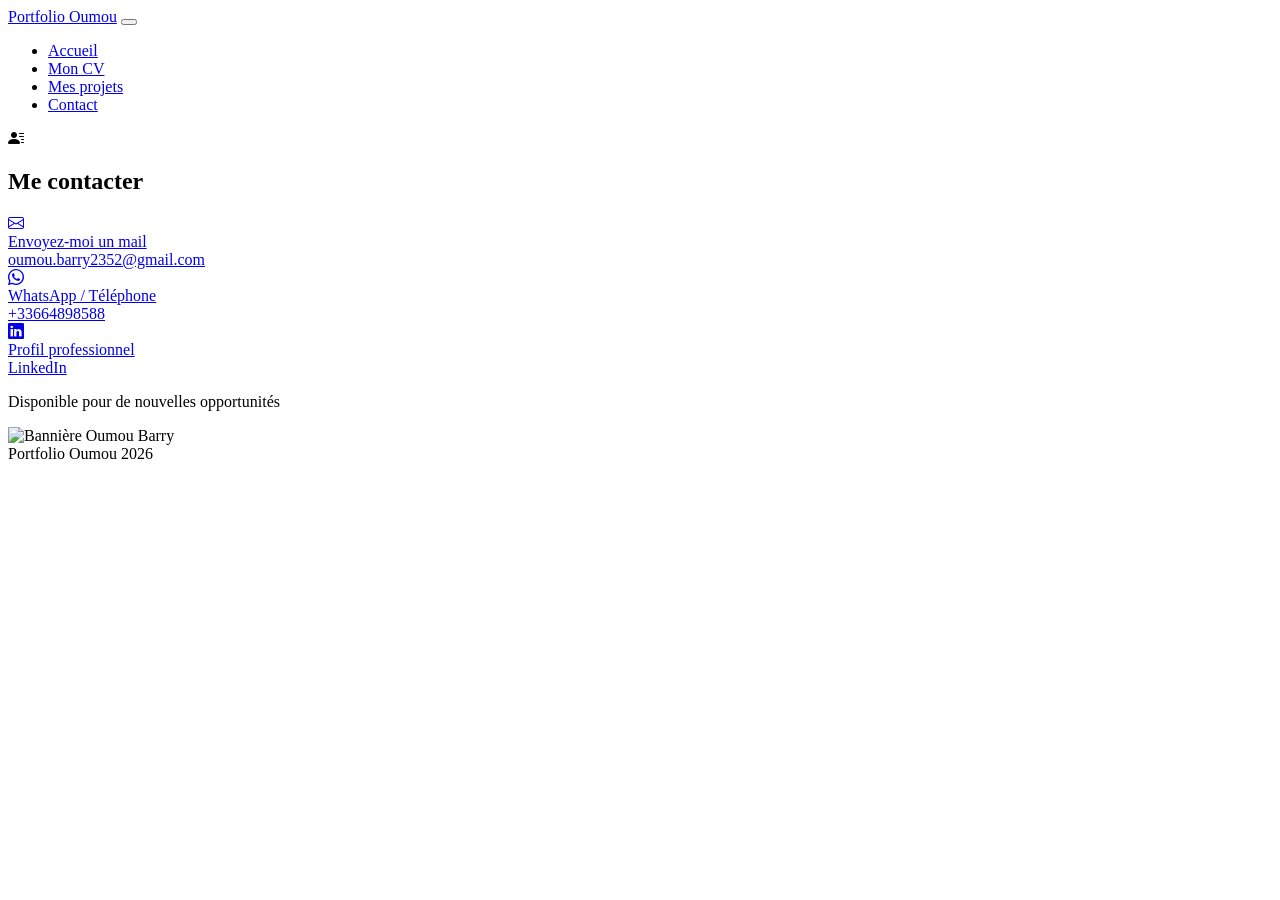
==== contact.html @ ee3b80b9 "Add files via upload" ====
<!DOCTYPE html>
<html lang="fr">
    <head>
        <meta charset="utf-8" />
        <meta name="viewport" content="width=device-width, initial-scale=1, shrink-to-fit=no" />
        <title>Contact - Portfolio Oumou</title>
        <link rel="icon" type="image/x-icon" href="assets/favicon.ico" />
        <link rel="preconnect" href="https://fonts.googleapis.com" />
        <link rel="preconnect" href="https://fonts.gstatic.com" crossorigin />
        <link href="https://fonts.googleapis.com/css2?family=Plus+Jakarta+Sans:wght@100;200;300;400;500;600;700;800;900&amp;display=swap" rel="stylesheet" />
        <link href="https://cdn.jsdelivr.net/npm/bootstrap-icons@1.8.1/font/bootstrap-icons.css" rel="stylesheet" />
        <link href="css/styles.css" rel="stylesheet" />
    </head>
    <body class="d-flex flex-column h-100">
        <main class="flex-shrink-0">
            <nav class="navbar navbar-expand-lg navbar-light bg-white py-3">
                <div class="container px-5">
                    <a class="navbar-brand" href="index.html"><span class="fw-bolder text-primary">Portfolio Oumou</span></a>
                    <button class="navbar-toggler" type="button" data-bs-toggle="collapse" data-bs-target="#navbarSupportedContent" aria-controls="navbarSupportedContent" aria-expanded="false" aria-label="Toggle navigation"><span class="navbar-toggler-icon"></span></button>
                    <div class="collapse navbar-collapse" id="navbarSupportedContent">
                        <ul class="navbar-nav ms-auto mb-2 mb-lg-0 small fw-bolder">
                            <li class="nav-item"><a class="nav-link" href="index.html">Accueil</a></li>
                            <li class="nav-item"><a class="nav-link" href="resume.html">Mon CV</a></li>
                            <li class="nav-item"><a class="nav-link" href="projects.html">Mes projets</a></li>
                            <li class="nav-item"><a class="nav-link" href="contact.html">Contact</a></li>
                        </ul>
                    </div>
                </div>
            </nav>
            
            <section class="py-5">
                <div class="container px-5">
                    <div class="bg-light rounded-4 py-5 px-4 px-md-5">
                        <div class="text-center mb-5">
                            <div class="feature bg-primary bg-gradient-primary-to-secondary text-white rounded-3 mb-3"><i class="bi bi-person-lines-fill"></i></div>
                            <h1 class="fw-bolder">Me contacter</h1>
                            <p class="lead fw-normal text-muted mb-0"></p>
                        </div>
                        <div class="row gx-5 justify-content-center">
                            <div class="col-lg-8 col-xl-6">
                                
                                <div class="d-grid gap-3">
                                    
                                    <a href="mailto:oumou.barry2352@gmail.com" class="text-decoration-none shadow-sm">
                                        <div class="d-flex align-items-center p-4 bg-white rounded-4 border-start border-primary border-4">
                                            <div class="feature bg-primary text-white rounded-3 me-3"><i class="bi bi-envelope"></i></div>
                                            <div>
                                                <div class="small text-muted">Envoyez-moi un mail</div>
                                                <div class="fw-bold text-dark">oumou.barry2352@gmail.com</div>
                                            </div>
                                        </div>
                                    </a>

                                    <a href="https://wa.me/33664898588" class="text-decoration-none shadow-sm" target="_blank">
                                        <div class="d-flex align-items-center p-4 bg-white rounded-4 border-start border-success border-4">
                                            <div class="feature bg-success text-white rounded-3 me-3"><i class="bi bi-whatsapp"></i></div>
                                            <div>
                                                <div class="small text-muted">WhatsApp / Téléphone</div>
                                                <div class="fw-bold text-dark">+33664898588</div>
                                            </div>
                                        </div>
                                    </a>

                                    <a href="https://www.linkedin.com/in/@oumou-barry-8281a530" class="text-decoration-none shadow-sm" target="_blank">
                                        <div class="d-flex align-items-center p-4 bg-white rounded-4 border-start border-info border-4">
                                            <div class="feature bg-info text-white rounded-3 me-3"><i class="bi bi-linkedin"></i></div>
                                            <div>
                                                <div class="small text-muted">Profil professionnel</div>
                                                <div class="fw-bold text-dark">LinkedIn</div>
                                            </div>
                                        </div>
                                    </a>

                                </div>

                                <div class="text-center mt-5">
                                    <p class="text-muted small italic text-uppercase fw-bold">Disponible pour de nouvelles opportunités</p>
                                </div>
                            </div>
                        </div>
                    </div>
                </div>
            </section>
        </main>

        <footer class="bg-white py-4 mt-auto">
            <div class="container px-5">
        <div class="row justify-content-center">
            <div class="col-lg-10">
                <img class="img-fluid rounded-4 shadow-lg" src="assets/oumou fun.jpeg" alt="Bannière Oumou Barry" />
            </div>
        </div>
    </div>
            <div class="container px-5">
                <div class="row align-items-center justify-content-between flex-column flex-sm-row">
                    <div class="col-auto"><div class="small m-0 text-muted">Portfolio Oumou 2026</div></div>
                </div>
            </div>
            
        </footer>

        <script src="https://cdn.jsdelivr.net/npm/bootstrap@5.2.3/dist/js/bootstrap.bundle.min.js"></script>
    </body>
</html>
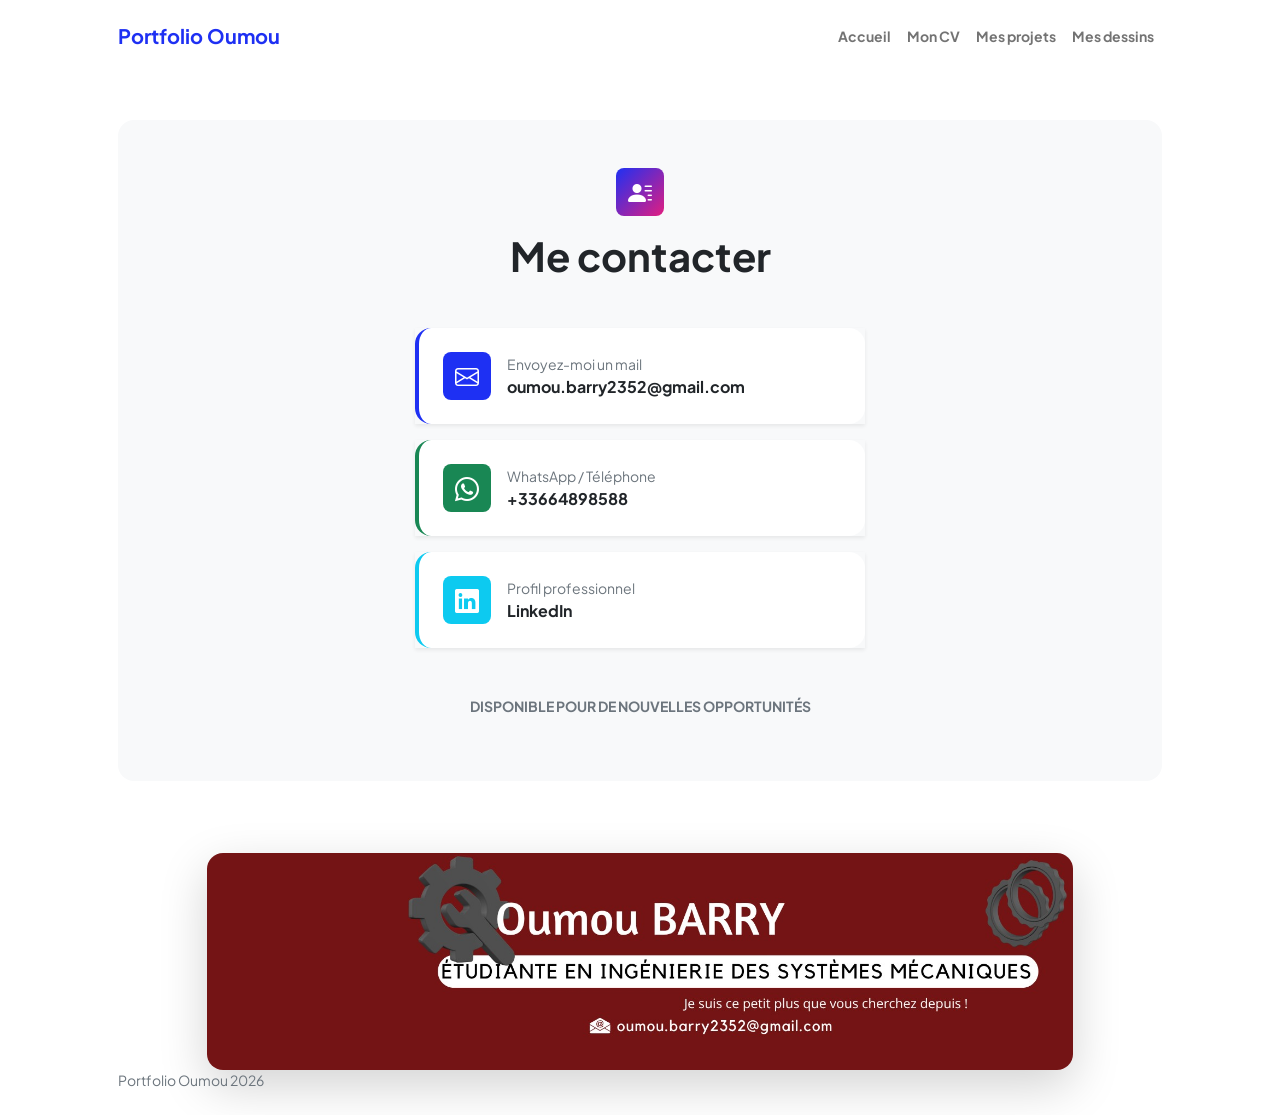
==== commit 74cbc628: "Add files via upload" ====
--- a/contact.html
+++ b/contact.html
@@ -22,7 +22,7 @@
                             <li class="nav-item"><a class="nav-link" href="index.html">Accueil</a></li>
                             <li class="nav-item"><a class="nav-link" href="resume.html">Mon CV</a></li>
                             <li class="nav-item"><a class="nav-link" href="projects.html">Mes projets</a></li>
-                            <li class="nav-item"><a class="nav-link" href="contact.html">Contact</a></li>
+                            <li class="nav-item"><a class="nav-link" href="dessins.html">Mes dessins</a></li>
                         </ul>
                     </div>
                 </div>
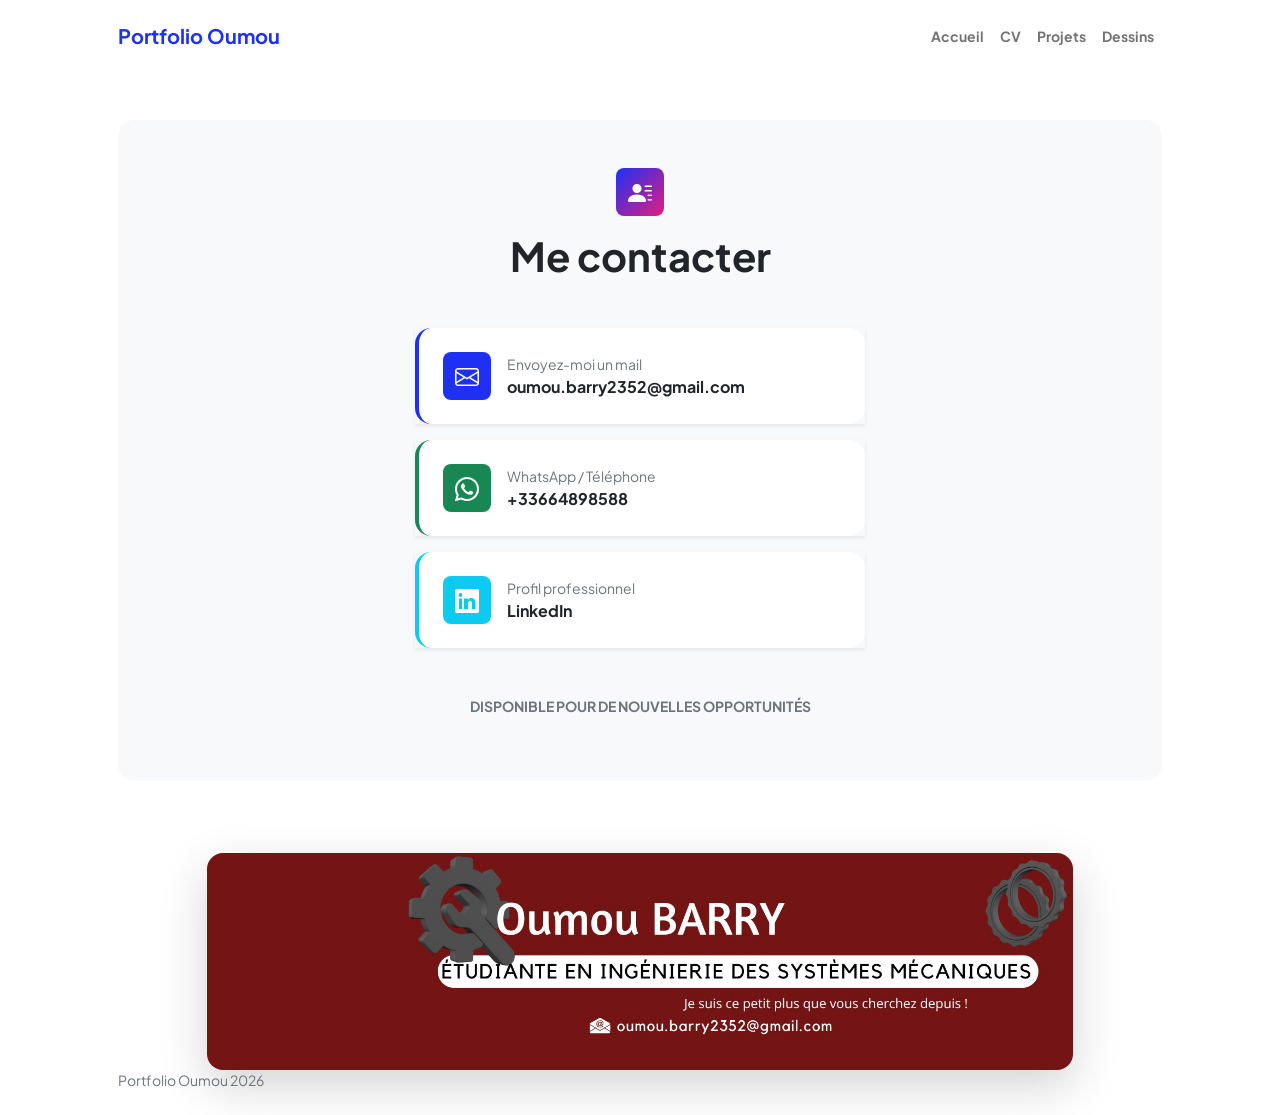
==== commit 7bc57a24: "Add files via upload" ====
--- a/contact.html
+++ b/contact.html
@@ -20,9 +20,9 @@
                     <div class="collapse navbar-collapse" id="navbarSupportedContent">
                         <ul class="navbar-nav ms-auto mb-2 mb-lg-0 small fw-bolder">
                             <li class="nav-item"><a class="nav-link" href="index.html">Accueil</a></li>
-                            <li class="nav-item"><a class="nav-link" href="resume.html">Mon CV</a></li>
-                            <li class="nav-item"><a class="nav-link" href="projects.html">Mes projets</a></li>
-                            <li class="nav-item"><a class="nav-link" href="dessins.html">Mes dessins</a></li>
+                            <li class="nav-item"><a class="nav-link" href="resume.html">CV</a></li>
+                            <li class="nav-item"><a class="nav-link" href="projects.html">Projets</a></li>
+                            <li class="nav-item"><a class="nav-link" href="dessins.html">Dessins</a></li>
                         </ul>
                     </div>
                 </div>
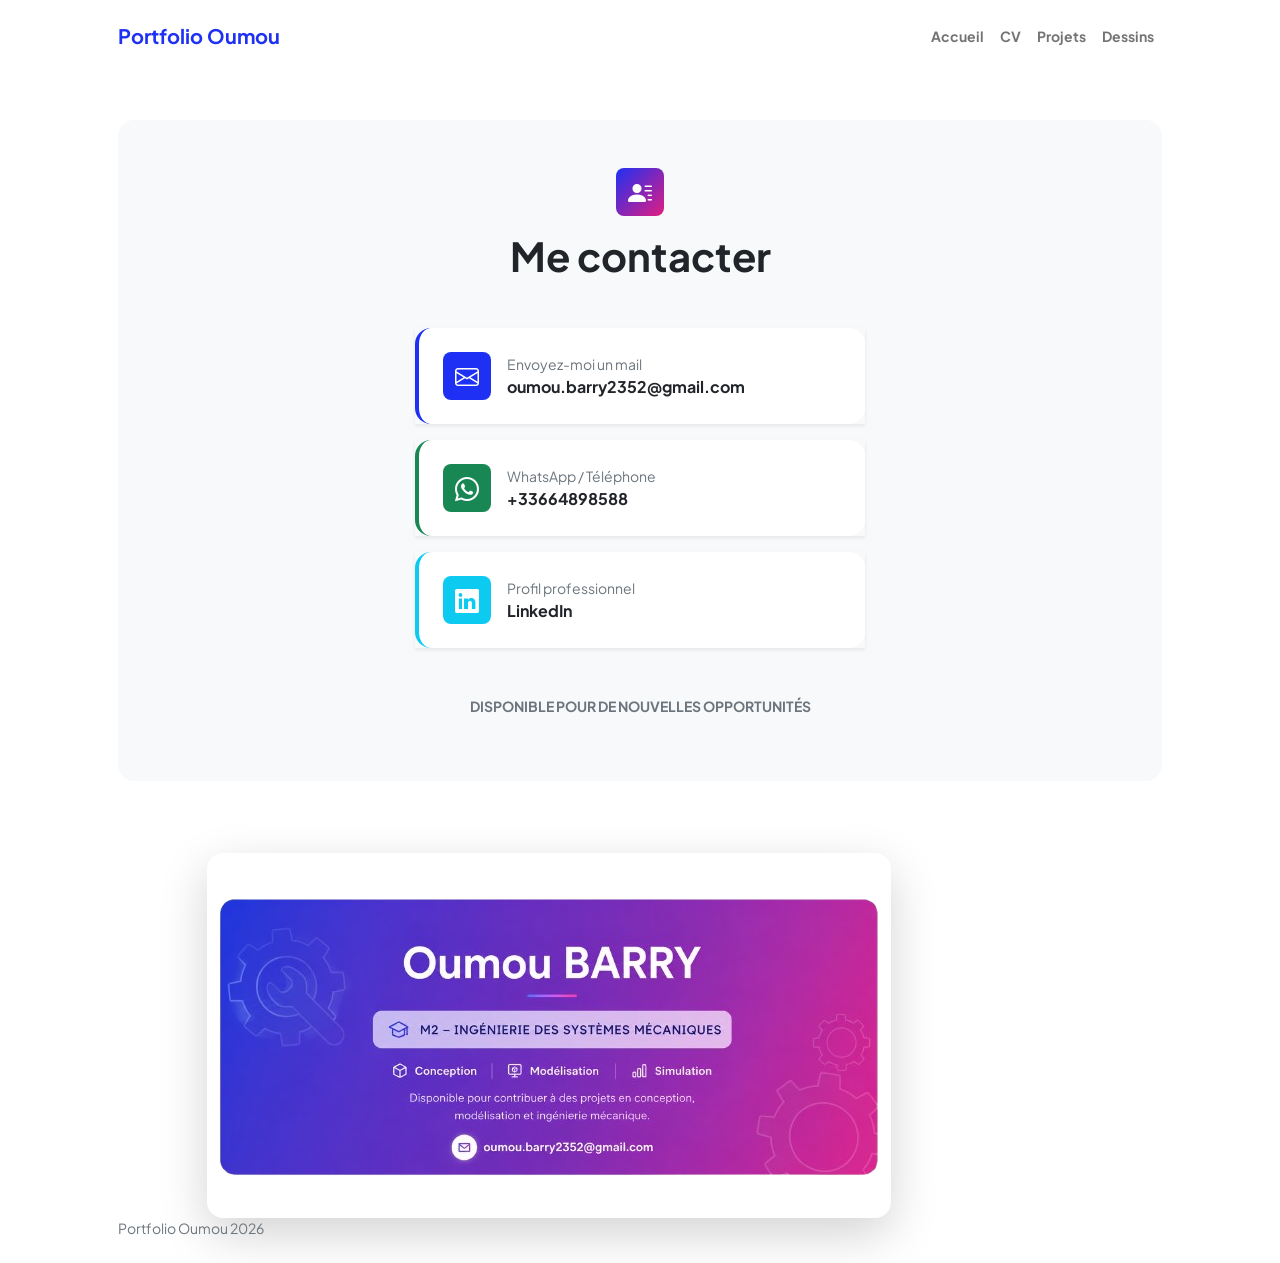
==== commit 1a53a377: "Add files via upload" ====
--- a/contact.html
+++ b/contact.html
@@ -87,7 +87,7 @@
             <div class="container px-5">
         <div class="row justify-content-center">
             <div class="col-lg-10">
-                <img class="img-fluid rounded-4 shadow-lg" src="assets/oumou fun.jpeg" alt="Bannière Oumou Barry" />
+                <img class="img-fluid rounded-4 shadow-lg" src="assets/Bandoulière.png" alt="Bannière Oumou Barry" />
             </div>
         </div>
     </div>
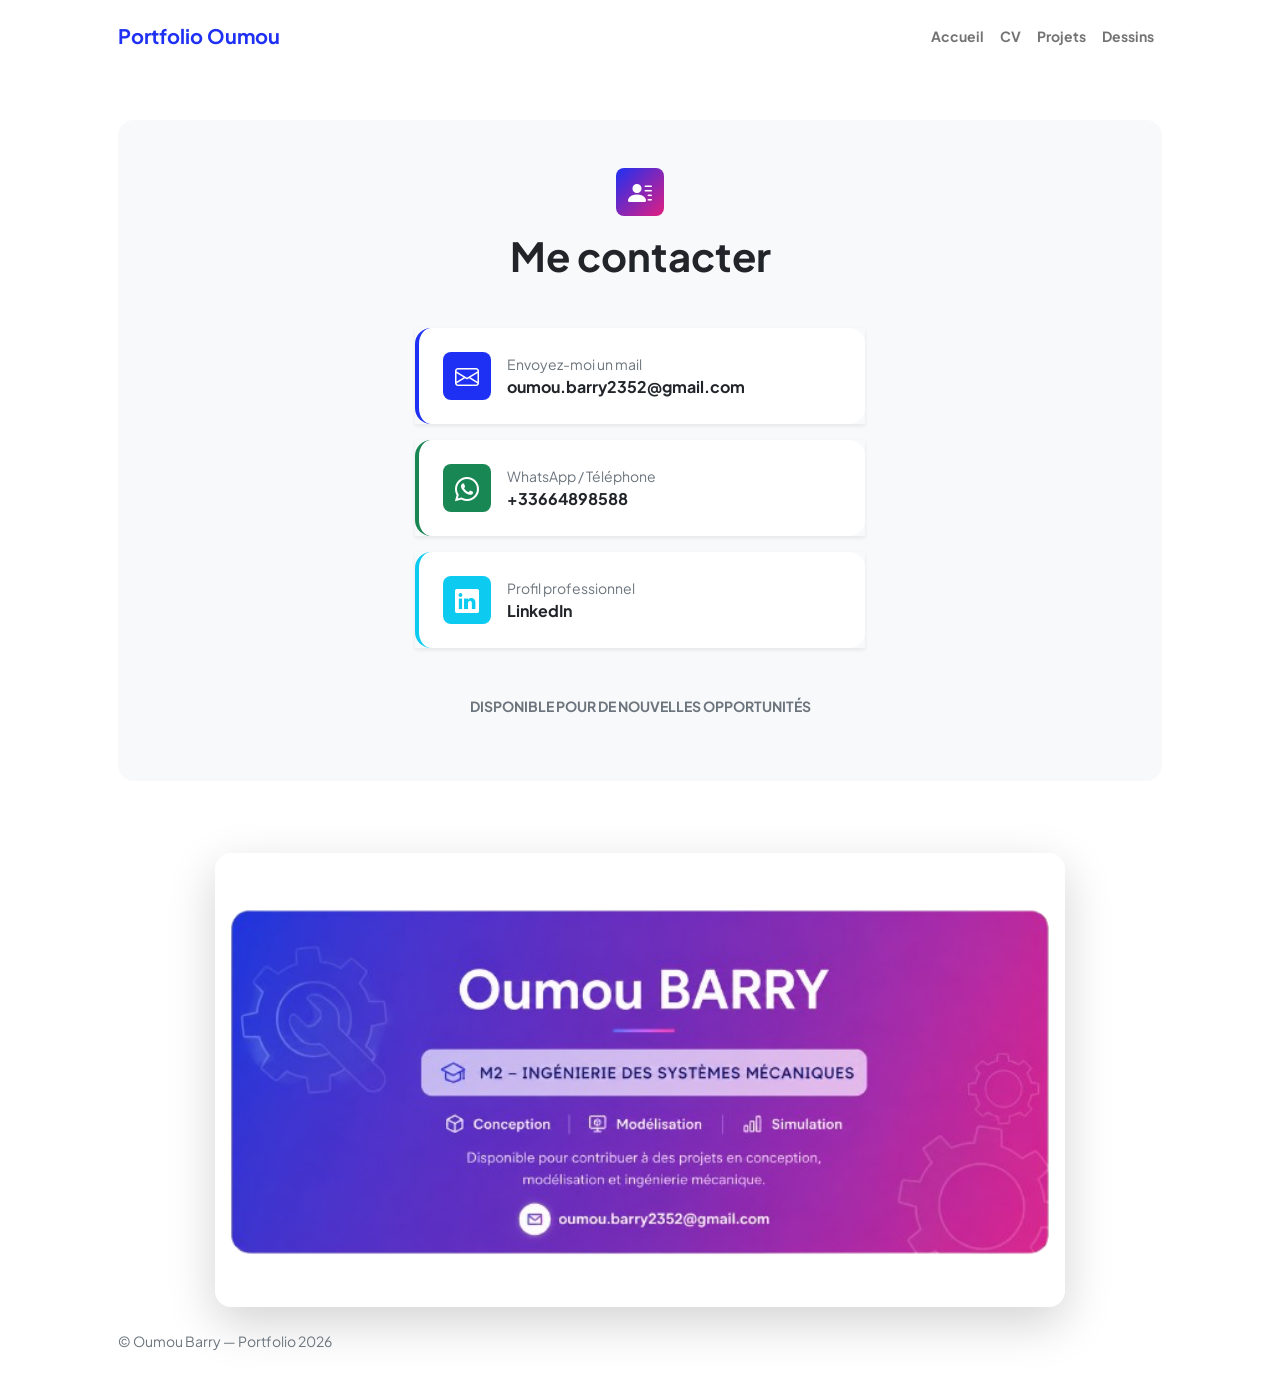
==== commit a15f3e45: "Add files via upload" ====
--- a/contact.html
+++ b/contact.html
@@ -84,19 +84,28 @@
         </main>
 
         <footer class="bg-white py-4 mt-auto">
+    
             <div class="container px-5">
-        <div class="row justify-content-center">
-            <div class="col-lg-10">
-                <img class="img-fluid rounded-4 shadow-lg" src="assets/Bandoulière.png" alt="Bannière Oumou Barry" />
-            </div>
-        </div>
-    </div>
-            <div class="container px-5">
-                <div class="row align-items-center justify-content-between flex-column flex-sm-row">
-                    <div class="col-auto"><div class="small m-0 text-muted">Portfolio Oumou 2026</div></div>
+                <div class="d-flex justify-content-center">
+                    <img 
+                        class="img-fluid rounded-4 shadow-lg"
+                        src="assets/Bandoulière.png" 
+                        alt="Bannière Oumou Barry"
+                        style="max-width: 850px; width: 100%;"
+                    />
                 </div>
             </div>
-            
+
+            <div class="container px-5 mt-4">
+                <div class="row align-items-center justify-content-between flex-column flex-sm-row">
+                    <div class="col-auto">
+                        <div class="small m-0 text-muted">
+                            © Oumou Barry — Portfolio 2026
+                        </div>
+                    </div>
+                </div>
+            </div>
+
         </footer>
 
         <script src="https://cdn.jsdelivr.net/npm/bootstrap@5.2.3/dist/js/bootstrap.bundle.min.js"></script>
